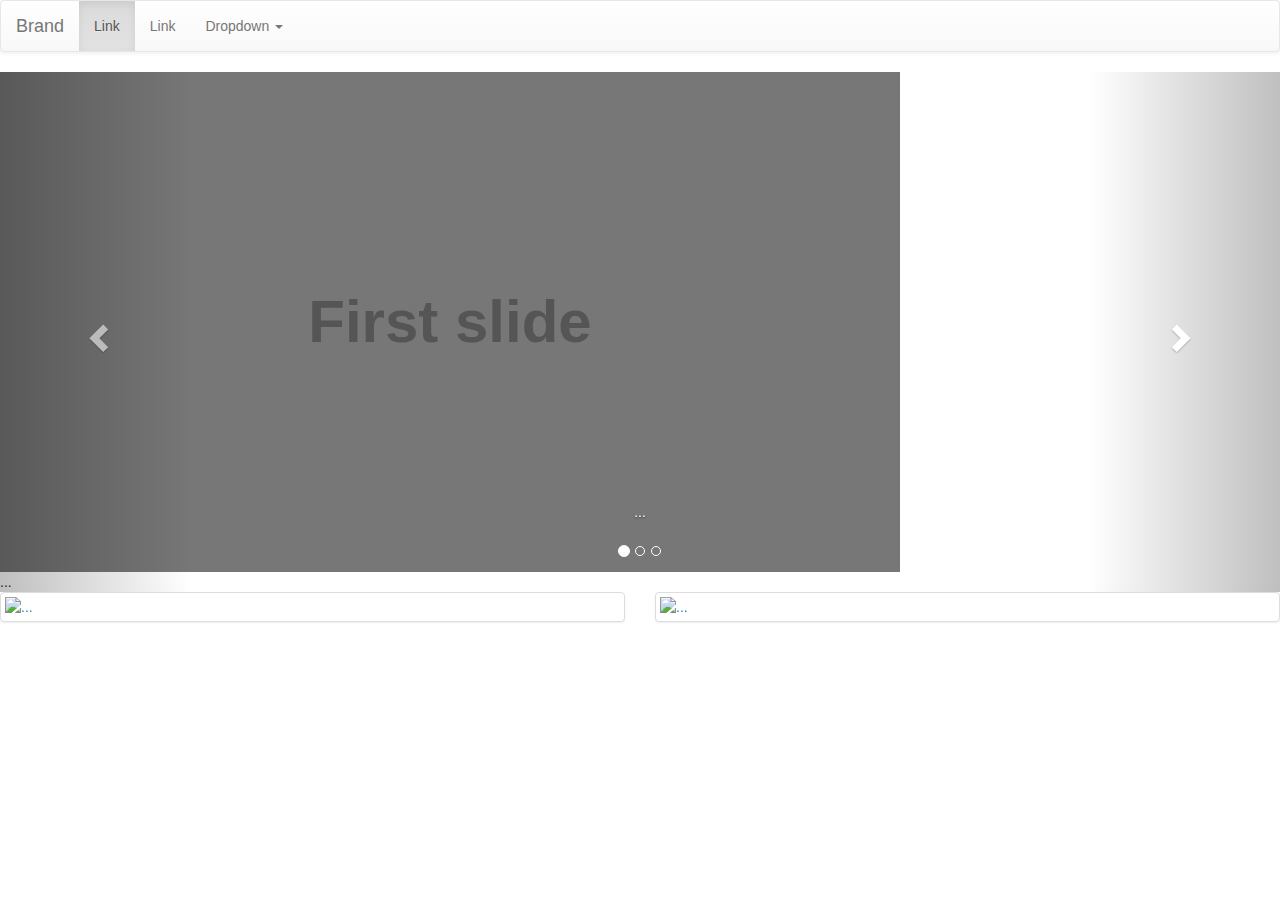
==== article_news.html @ 3240ad02 "v1_2" ====
<!doctype html>
<html lang="en">
<head>
  <meta charset="utf-8" />
  <meta name="viewport" content="width=device-width, initial-scale=1.0" />
  <title>Foundation | Welcome</title>
  <link rel="stylesheet" href="bootstrap/css/bootstrap.min.css">
  <link rel="stylesheet" href="bootstrap/css/bootstrap-theme.min.css">

</head>
<body>
<!-- 导航区 -->
<nav class="navbar navbar-default">
  <div class="container-fluid">
    <!-- Brand and toggle get grouped for better mobile display -->
    <div class="navbar-header">
      <button type="button" class="navbar-toggle collapsed" data-toggle="collapse" data-target="#bs-example-navbar-collapse-1" aria-expanded="false">
        <span class="sr-only">Toggle navigation</span>
        <span class="icon-bar"></span>
        <span class="icon-bar"></span>
        <span class="icon-bar"></span>
      </button>
      <a class="navbar-brand" href="#">Brand</a>
    </div>

    <!-- Collect the nav links, forms, and other content for toggling -->
    <div class="collapse navbar-collapse" id="bs-example-navbar-collapse-1">
      <ul class="nav navbar-nav">
        <li class="active"><a href="#">Link <span class="sr-only">(current)</span></a></li>
        <li><a href="#">Link</a></li>
        <li class="dropdown">
          <a href="#" class="dropdown-toggle" data-toggle="dropdown" role="button" aria-haspopup="true" aria-expanded="false">Dropdown <span class="caret"></span></a>
          <ul class="dropdown-menu">
            <li><a href="#">Action</a></li>
            <li><a href="#">Another action</a></li>
            <li><a href="#">Something else here</a></li>
            <li role="separator" class="divider"></li>
            <li><a href="#">Separated link</a></li>
            <li role="separator" class="divider"></li>
            <li><a href="#">One more separated link</a></li>
          </ul>
        </li>
      </ul>
    </div><!-- /.navbar-collapse -->
  </div><!-- /.container-fluid -->
</nav>

<!-- carousel区 -->
<div id="carousel-example-generic" class="carousel slide" data-ride="carousel">
  <!-- Indicators -->
  <ol class="carousel-indicators">
    <li data-target="#carousel-example-generic" data-slide-to="0" class="active"></li>
    <li data-target="#carousel-example-generic" data-slide-to="1"></li>
    <li data-target="#carousel-example-generic" data-slide-to="2"></li>
  </ol>

  <!-- Wrapper for slides -->
  <div class="carousel-inner" role="listbox">
    <div class="item active">
      <img data-src="holder.js/900x500/auto/#777:#555/text:First slide" alt="First slide [900x500]" src="[data-uri]" data-holder-rendered="true">
      <div class="carousel-caption">
        ...
      </div>
    </div>
    <div class="item">
      <img data-src="holder.js/900x500/auto/#777:#555/text:First slide" alt="First slide [900x500]" src="[data-uri]" data-holder-rendered="true">
      <div class="carousel-caption">
        ...
      </div>
    </div>
    ...
  </div>

  <!-- Controls -->
  <a class="left carousel-control" href="#carousel-example-generic" role="button" data-slide="prev">
    <span class="glyphicon glyphicon-chevron-left" aria-hidden="true"></span>
    <span class="sr-only">Previous</span>
  </a>
  <a class="right carousel-control" href="#carousel-example-generic" role="button" data-slide="next">
    <span class="glyphicon glyphicon-chevron-right" aria-hidden="true"></span>
    <span class="sr-only">Next</span>
  </a>
</div>
<!-- 文章主体 -->
<div class="row">
  <div class="col-xs-6 col-md-6">
    <a href="#" class="thumbnail">
      <img src="..." alt="...">
    </a>
  </div>
  <div class="col-xs-6 col-md-6">
    <a href="#" class="thumbnail">
      <img src="..." alt="...">
    </a>
  </div>
</div>

</body>
<script type="text/javascript" src="jquery/1.12.4/jquery.min.js"></script>
<script type="text/javascript" src="bootstrap/js/bootstrap.min.js"></script>
</html>
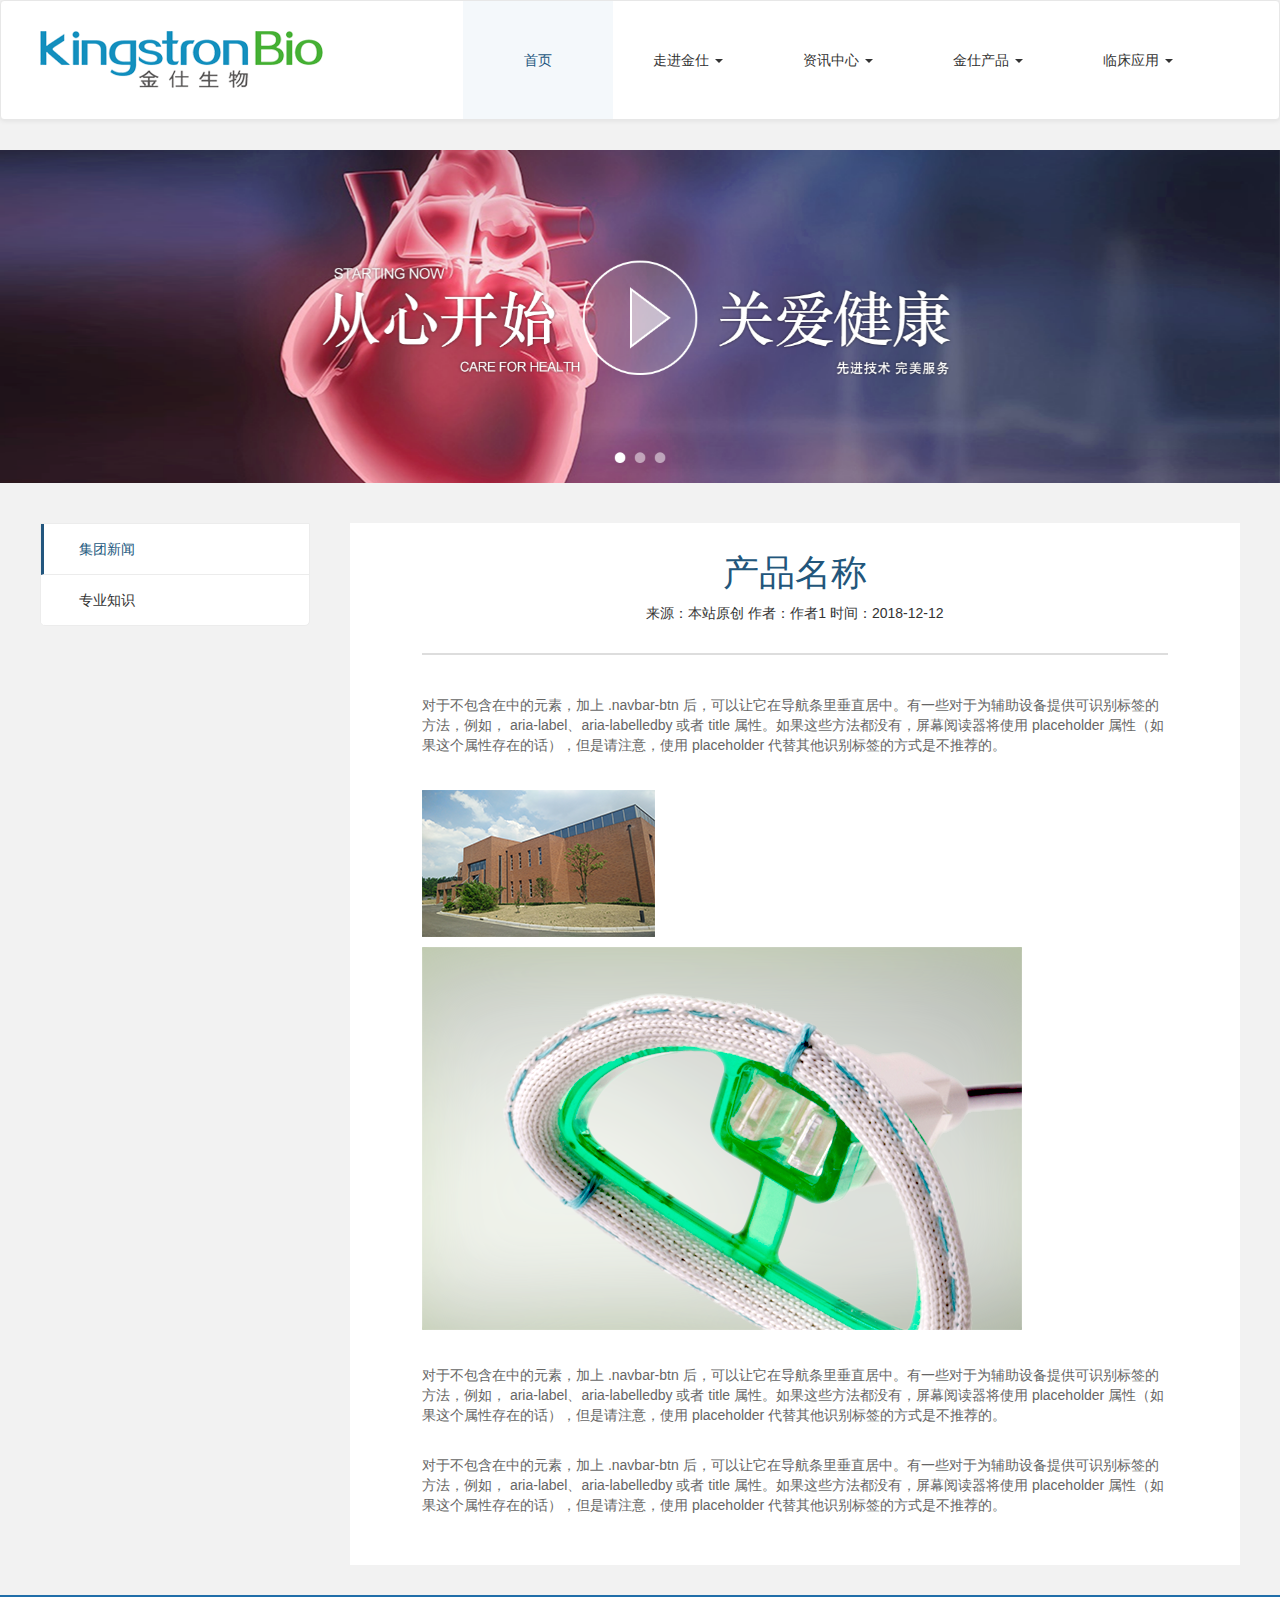
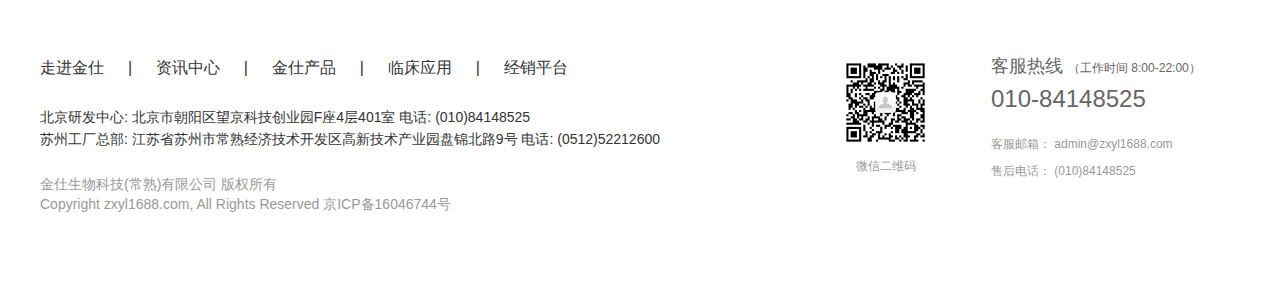
==== commit b66f40f4: "v1_4" ====
--- a/article_news.html
+++ b/article_news.html
@@ -3,98 +3,144 @@
 <head>
   <meta charset="utf-8" />
   <meta name="viewport" content="width=device-width, initial-scale=1.0" />
-  <title>Foundation | Welcome</title>
+  <title>kingstronBio-新闻详情</title>
   <link rel="stylesheet" href="bootstrap/css/bootstrap.min.css">
   <link rel="stylesheet" href="bootstrap/css/bootstrap-theme.min.css">
-
+  <link rel="stylesheet" href="css/common.css">
+  <link rel="stylesheet" href="css/article_news.css">
 </head>
 <body>
+
 <!-- 导航区 -->
 <nav class="navbar navbar-default">
+  <img src="img/img_03.png" alt="" class="mobile-banner" />
   <div class="container-fluid">
     <!-- Brand and toggle get grouped for better mobile display -->
     <div class="navbar-header">
       <button type="button" class="navbar-toggle collapsed" data-toggle="collapse" data-target="#bs-example-navbar-collapse-1" aria-expanded="false">
-        <span class="sr-only">Toggle navigation</span>
-        <span class="icon-bar"></span>
-        <span class="icon-bar"></span>
-        <span class="icon-bar"></span>
+        <img src="img/img_04.png" alt="" />
       </button>
-      <a class="navbar-brand" href="#">Brand</a>
+      <a class="navbar-brand" href="#">
+        <img src="img/logo.png" alt="logo" />
+      </a>
     </div>
-
+    
     <!-- Collect the nav links, forms, and other content for toggling -->
     <div class="collapse navbar-collapse" id="bs-example-navbar-collapse-1">
       <ul class="nav navbar-nav">
-        <li class="active"><a href="#">Link <span class="sr-only">(current)</span></a></li>
-        <li><a href="#">Link</a></li>
+        <li class="active"><a href="#">首页</a></li>
         <li class="dropdown">
-          <a href="#" class="dropdown-toggle" data-toggle="dropdown" role="button" aria-haspopup="true" aria-expanded="false">Dropdown <span class="caret"></span></a>
+          <a href="#" class="dropdown-toggle" data-toggle="dropdown" role="button" aria-haspopup="true" aria-expanded="false">走进金仕 <span class="caret"></span></a>
           <ul class="dropdown-menu">
-            <li><a href="#">Action</a></li>
-            <li><a href="#">Another action</a></li>
-            <li><a href="#">Something else here</a></li>
-            <li role="separator" class="divider"></li>
-            <li><a href="#">Separated link</a></li>
-            <li role="separator" class="divider"></li>
-            <li><a href="#">One more separated link</a></li>
+            <li><a href="#">金仕家园</a></li>
+            <li><a href="#">诚聘英才</a></li>
+            <li><a href="#">联系我们</a></li>
+          </ul>
+        </li>
+        <li class="dropdown">
+          <a href="#" class="dropdown-toggle" data-toggle="dropdown" role="button" aria-haspopup="true" aria-expanded="false">资讯中心 <span class="caret"></span></a>
+          <ul class="dropdown-menu">
+            <li><a href="#">金仕家园</a></li>
+            <li><a href="#">诚聘英才</a></li>
+            <li><a href="#">联系我们</a></li>
+          </ul>
+        </li>
+        <li class="dropdown">
+          <a href="#" class="dropdown-toggle" data-toggle="dropdown" role="button" aria-haspopup="true" aria-expanded="false">金仕产品 <span class="caret"></span></a>
+          <ul class="dropdown-menu">
+            <li><a href="#">金仕家园</a></li>
+            <li><a href="#">诚聘英才</a></li>
+            <li><a href="#">联系我们</a></li>
+          </ul>
+        </li>
+        <li class="dropdown">
+          <a href="#" class="dropdown-toggle" data-toggle="dropdown" role="button" aria-haspopup="true" aria-expanded="false">临床应用 <span class="caret"></span></a>
+          <ul class="dropdown-menu">
+            <li><a href="#">金仕家园</a></li>
+            <li><a href="#">诚聘英才</a></li>
+            <li><a href="#">联系我们</a></li>
           </ul>
         </li>
       </ul>
     </div><!-- /.navbar-collapse -->
   </div><!-- /.container-fluid -->
 </nav>
-
 <!-- carousel区 -->
 <div id="carousel-example-generic" class="carousel slide" data-ride="carousel">
   <!-- Indicators -->
   <ol class="carousel-indicators">
-    <li data-target="#carousel-example-generic" data-slide-to="0" class="active"></li>
-    <li data-target="#carousel-example-generic" data-slide-to="1"></li>
-    <li data-target="#carousel-example-generic" data-slide-to="2"></li>
   </ol>
 
   <!-- Wrapper for slides -->
   <div class="carousel-inner" role="listbox">
     <div class="item active">
-      <img data-src="holder.js/900x500/auto/#777:#555/text:First slide" alt="First slide [900x500]" src="[data-uri]" data-holder-rendered="true">
-      <div class="carousel-caption">
-        ...
-      </div>
+      <img src="img/img_banner.png">
+      <div class="carousel-caption"></div>
     </div>
-    <div class="item">
-      <img data-src="holder.js/900x500/auto/#777:#555/text:First slide" alt="First slide [900x500]" src="[data-uri]" data-holder-rendered="true">
-      <div class="carousel-caption">
-        ...
-      </div>
+  </div>
+</div>
+<!-- 文章 -->
+<div class="row-article">
+  <div class="wrap clearfix">
+    <div class="menu">
+      <ul id="" class="clearfix">
+        <li class="col-xs-6 active"><a href="#" title="">集团新闻</a></li>
+        <li class="col-xs-6"><a href="#" title="">专业知识</a></li>
+      </ul>
     </div>
-    ...
-  </div>
+    <div class="article">
+      <h1>产品名称</h1>
+      <p class="info">来源：本站原创 作者：作者1 时间：2018-12-12</p>
+      <article class="row">
+        <p>对于不包含在中的元素，加上 .navbar-btn 后，可以让它在导航条里垂直居中。有一些对于为辅助设备提供可识别标签的方法，例如， aria-label、aria-labelledby 或者 title 属性。如果这些方法都没有，屏幕阅读器将使用 placeholder 属性（如果这个属性存在的话），但是请注意，使用 placeholder 代替其他识别标签的方式是不推荐的。</p>
+        <p><img src="img/img_01.png" alt=""><img src="img/img_product_01.png" alt=""></p>
+        <p>对于不包含在中的元素，加上 .navbar-btn 后，可以让它在导航条里垂直居中。有一些对于为辅助设备提供可识别标签的方法，例如， aria-label、aria-labelledby 或者 title 属性。如果这些方法都没有，屏幕阅读器将使用 placeholder 属性（如果这个属性存在的话），但是请注意，使用 placeholder 代替其他识别标签的方式是不推荐的。</p>
 
-  <!-- Controls -->
-  <a class="left carousel-control" href="#carousel-example-generic" role="button" data-slide="prev">
-    <span class="glyphicon glyphicon-chevron-left" aria-hidden="true"></span>
-    <span class="sr-only">Previous</span>
-  </a>
-  <a class="right carousel-control" href="#carousel-example-generic" role="button" data-slide="next">
-    <span class="glyphicon glyphicon-chevron-right" aria-hidden="true"></span>
-    <span class="sr-only">Next</span>
-  </a>
-</div>
-<!-- 文章主体 -->
-<div class="row">
-  <div class="col-xs-6 col-md-6">
-    <a href="#" class="thumbnail">
-      <img src="..." alt="...">
-    </a>
-  </div>
-  <div class="col-xs-6 col-md-6">
-    <a href="#" class="thumbnail">
-      <img src="..." alt="...">
-    </a>
+        <p>对于不包含在中的元素，加上 .navbar-btn 后，可以让它在导航条里垂直居中。有一些对于为辅助设备提供可识别标签的方法，例如， aria-label、aria-labelledby 或者 title 属性。如果这些方法都没有，屏幕阅读器将使用 placeholder 属性（如果这个属性存在的话），但是请注意，使用 placeholder 代替其他识别标签的方式是不推荐的。</p>
+      </article>
+    </div>
   </div>
 </div>
 
+<!-- 页脚 -->
+<footer class="footer">
+  <div class="row">
+    <div class="col-md-4 col-xs-12 footerL">
+      <div class="media">
+        <div class="media-left media-top qr-code">
+            <img class="media-object" src="img/img_qr.png" />
+            <span>微信二维码</span>
+        </div>
+        <div class="media-body">
+          <h4 class="media-heading">客服热线 <span>（工作时间 8:00-22:00）</span></h4>
+          <div class="tel">010-84148525</div>
+          <p class="email">客服邮箱： admin@zxyl1688.com</p>
+          <p class="tel2">售后电话： (010)84148525</p>
+        </div>
+      </div>
+    </div>
+    <div class="col-md-8 col-xs-12 footerR">
+        <div class="links">
+          <a href="#">走进金仕</a>
+          <span class="line">|</span>
+          <a href="#">资讯中心</a>
+          <span class="line">|</span>
+          <a href="#">金仕产品</a>
+          <span class="line">|</span>
+          <a href="#">临床应用</a>
+          <span class="line">|</span>
+          <a href="#">经销平台</a>
+        </div>
+        <p class="add">北京研发中心: 北京市朝阳区望京科技创业园F座4层401室  电话: (010)84148525</p>
+        <p class="add">苏州工厂总部: 江苏省苏州市常熟经济技术开发区高新技术产业园盘锦北路9号  电话: (0512)52212600</p>
+
+        <p class="cp">
+          金仕生物科技(常熟)有限公司 版权所有<br />
+          Copyright zxyl1688.com, All Rights Reserved   京ICP备16046744号  
+        </p>
+    </div>
+  </div>
+</footer>
 </body>
 <script type="text/javascript" src="jquery/1.12.4/jquery.min.js"></script>
 <script type="text/javascript" src="bootstrap/js/bootstrap.min.js"></script>
--- a/css/common.css
+++ b/css/common.css
@@ -0,0 +1,420 @@
+@charset "UTF-8";
+body{
+  background: #f2f2f2;
+}
+.navbar{
+  margin-bottom: 0px;
+}
+.navbar .mobile-banner{
+  width: 100%;
+}
+.navbar .navbar-brand{
+  display: none;
+}
+.navbar .container-fluid{
+  position: absolute;
+  top: 20px;
+}
+.navbar button{
+  width: 60%;
+  border: none;
+}
+.navbar button img{
+  width: 100%;
+}
+.navbar-default .navbar-toggle:hover,
+.navbar-default .navbar-toggle:focus{
+  background: none;
+}
+.nav>li>a:hover,
+.nav>li>a:focus,
+.navbar-default .navbar-nav>.active>a,
+.navbar-default .navbar-nav>.active>a:hover,
+.navbar-default .navbar-nav>.active>a:focus
+.navbar-default .navbar-nav>.open>a,
+.navbar-default .navbar-nav>.open>a:hover,
+.navbar-default .navbar-nav>.open>a:focus,
+.navbar-default .navbar-nav>li>a:hover,
+.navbar-default .navbar-nav>li>a:focus,
+.navbar-default .navbar-nav>li>a{
+  background: #22567e;
+  color: #fff;
+}
+
+.navbar .navbar-collapse{
+  width: 40%;
+  background: #22567e;
+  position: absolute;
+  top: 20px;
+  border: none;
+  padding: 0px;
+}
+.navbar .navbar-collapse ul{
+  margin: 0px;
+}
+.navbar .dropdown-menu{
+  padding: 0px;
+  min-width: 100%;
+}
+.navbar .dropdown-menu li{
+  background: #366589;
+  margin-bottom: 1px;
+}
+.navbar .dropdown-menu li a{
+  color: #fff!important;
+  padding: 5px 0 5px 15px!important;
+}
+.carousel{
+  display: none;
+}
+.thumbnail{
+  padding: 0px;
+  border-radius: 0px;
+  box-shadow: 0 0 0;
+  border: none;
+}
+.thumbnail img{
+  width: 100%;
+}
+.h3T{
+  font-size: 20px;
+  font-weight: 200;
+  line-height: 40px;
+}
+.h3T .l{
+  float: left;
+  color: #206ea9;
+}
+.h3T .r{
+  float: right;
+  font-size: 14px;
+  color: #999;
+  position: relative;
+}
+
+.footer{
+  border-top: 2px solid #206ea9;
+  background: #fff;
+  margin-top: 30px;
+}
+.footer .row{
+  margin: 0px;
+  padding: 40px 0;
+}
+.footer .row>div{
+  padding: 0px 20px;
+}
+.footer .row .footerL{
+  margin-bottom: 30px;
+}
+
+.footer .links{
+  display: none;
+}
+.footer .add{
+  font-size: 14px;
+  color: #333;
+  line-height: 14px;
+  margin-bottom: 8px;
+}
+.footer .cp{
+  padding-top: 20px;
+  font-size: 14px;
+  color: #999;
+  line-height: 20px;
+}
+.footer .qr-code{
+  padding-right: 20px;
+  font-size: 12px;
+  text-align: center;
+}
+.footer .qr-code img{
+  width: 91px;
+  height: 91px;
+  margin-bottom: 10px;
+}
+.footer .qr-code span{
+  color: #999;
+}
+.footer .media-heading{
+  font-size: 18px;
+  color: #666;
+  font-weight: normal;
+}
+.footer .media-heading span{
+  font-size: 12px;
+}
+.footer .tel{
+  font-size: 24px;
+  color: #666;
+  margin-bottom: 20px;
+}
+.footer .email,
+.footer .tel2{
+  color: #999;
+  font-size: 12px;
+}
+
+/* 产品列表 */
+.row-product .row{
+  margin: 0px;
+  margin-bottom: 30px;
+}
+.row-product .row>div{
+  padding: 0px 15px;
+}
+.row-product .row>div .info{
+  background: #fff;
+  padding: 40px;
+}
+.row-product .row>div a{
+  margin: 0px;
+}
+.row-product .row>div .info h3{
+  font-size: 22px;
+  margin: 0px;
+}
+.row-product .row>div .info p{
+  color: #666;
+  font-size: 14px;
+  padding-top: 20px;
+}
+.row-product .row>div .info ul{
+  padding: 0px;
+  list-style: none;
+  margin: 0px;
+}
+.row-product .row>div .info li{
+  padding: 0;
+}
+.row-product .row>div .info li span{
+  display:block;
+  border: 1px solid #dddddd;
+  margin-right: 15px;
+  margin-bottom: 15px;
+  text-align: center;
+  color: #999;
+  line-height: 28px;
+}
+
+/* 小屏幕（平板，大于等于 768px） */
+@media (min-width: 768px) {
+  .navbar {
+    display: block;
+    background: #fff;
+    margin-bottom: 0px;
+  }
+  .navbar>.container .navbar-brand,
+  .navbar>.container-fluid .navbar-brand{
+    height: auto;
+    margin: 30px 140px 0 0;
+  }
+  .navbar .container-fluid{
+    max-width: 1200px;
+    padding: 0px;
+  }
+  .navbar .mobile-banner{
+    display: none;
+  }
+  .navbar .navbar-brand{
+    display: block;
+  }
+  .navbar .container-fluid{
+    position: static;
+  }
+  .navbar-nav>li{
+    min-width: 150px;
+  }
+  .navbar-nav>li>a{
+    line-height: 88px;
+    text-align: center;
+  }
+  .navbar-default .navbar-nav>li>a{
+    background: none;
+    color: #333;
+  }
+  .nav>li>a:hover,
+  .nav>li>a:focus,
+  .navbar-default .navbar-nav>.active>a,
+  .navbar-default .navbar-nav>.active>a:hover,
+  .navbar-default .navbar-nav>.active>a:focus
+  .navbar-default .navbar-nav>.open>a:hover,
+  .navbar-default .navbar-nav>.open>a:focus,
+  .navbar-default .navbar-nav>li>a:hover,
+  .navbar-default .navbar-nav>li>a:focus,
+  .navbar-default .navbar-nav>.open>a,
+  .navbar-default .navbar-nav>.active>a,
+  .navbar-default .navbar-nav>.active>a:hover{
+    color: #22567e;
+    background: #f4f8fb;
+    box-shadow: inset 0 3px 9px rgba(255,255,255,0);
+  }
+
+  .navbar .navbar-collapse{
+    width: auto;
+    background: none;
+    position: static;
+    border: none;
+    padding: 0px;
+  }
+  .navbar .navbar-collapse ul{
+    margin: 0px;
+  }
+  .navbar .dropdown-menu{
+    padding: 0px;
+    min-width: 100%;
+  }
+  .navbar .dropdown-menu li{
+    background: none;
+    margin-bottom: 0px;
+  }
+  .navbar-nav>li>.dropdown-menu{
+    min-width: 100%;
+    border: none;
+    border-radius: 0px;
+    text-align: center;
+    border-top: 2px solid #206ea9;
+    padding: 0px;
+  }
+  .navbar-nav>li>.dropdown-menu li a{
+    line-height: 40px;
+    padding: 0px;
+    color: #333!important;
+    padding: 5px 0!important;
+    text-align: center;
+  }
+  .navbar-nav>li>.dropdown-menu li a:hover{
+    background: #206ea9;
+    color: #fff!important;
+  }
+  .navbar-brand{
+    padding: 0px;
+  }
+  .carousel{
+    display: block;
+  }
+  .footer .row{
+    max-width: 1200px;
+    margin: 0 auto;
+    padding: 60px 0;
+  }
+  .footer .row>div{
+    padding: 0px;
+  }
+  .footer .footerL{
+    float: right;
+  }
+  .footer .footerR{
+    float: left;
+  }
+  .footer .links{
+    display: block;
+    margin-bottom: 30px;
+  }
+  .footer .links a{
+    color: #333;
+    font-size: 16px;
+  }
+  .footer .links .line{
+    color: #333;
+    font-size: 16px;
+    margin: 0 20px;
+  }
+  .footer .add{
+    font-size: 14px;
+    color: #333;
+    line-height: 14px;
+    margin-bottom: 8px;
+  }
+  .footer .cp{
+    padding-top: 20px;
+    font-size: 14px;
+    color: #999;
+    line-height: 20px;
+  }
+  .footer .qr-code{
+    padding-right: 60px;
+    font-size: 12px;
+    text-align: center;
+  }
+  .footer .qr-code img{
+    width: 91px;
+    height: 91px;
+    margin-bottom: 10px;
+  }
+  .footer .qr-code span{
+    color: #999;
+  }
+  .footer .media-heading{
+    font-size: 18px;
+    color: #666;
+    font-weight: normal;
+  }
+  .footer .media-heading span{
+    font-size: 12px;
+  }
+  .footer .tel{
+    font-size: 24px;
+    color: #666;
+    margin-bottom: 20px;
+  }
+  .footer .email,
+  .footer .tel2{
+    color: #999;
+    font-size: 12px;
+  }
+
+  /* 产品列表 */
+  .row-product .row{
+    margin-bottom: 30px;
+    margin: 0px auto;
+    max-width: 1200px;
+  }
+  .row-product .row:nth-child(2n+2) .col-img{
+    float: right;
+  }
+  .row-product .row:nth-child(2n+2) .col-info{
+    float: left;
+  }
+  .row-product .row>div{
+    height: 383px;
+    background: #fff;
+    padding: 0px;
+  }
+  .row-product .row>div .info{
+    padding: 70px 40px 0 40px;
+  }
+  .row-product .row>div .info h3{
+    font-size: 22px;
+  }
+  .row-product .row>div .info p{
+    color: #666;
+    font-size: 14px;
+    padding-top: 30px;
+  }
+  .row-product .row>div .info ul{
+    padding: 0px;
+    list-style: none;
+    margin: 0px;
+  }
+  .row-product .row>div .info li{
+    padding: 0;
+  }
+  .row-product .row>div .info li span{
+    display:block;
+    border: 1px solid #dddddd;
+    margin-right: 15px;
+    margin-bottom: 15px;
+    text-align: center;
+    color: #999;
+    line-height: 28px;
+  }
+}
+
+/* 中等屏幕（桌面显示器，大于等于 992px） */
+@media (min-width: 992px) { ... }
+
+/* 大屏幕（大桌面显示器，大于等于 1200px） */
+@media (min-width: 1200px) {
+
+}--- a/css/article_news.css
+++ b/css/article_news.css
@@ -0,0 +1,122 @@
+@charset "UTF-8";
+.navbar{
+  margin-bottom: 30px;
+}
+.row-article .wrap{
+  text-align: center;
+  padding-top: 10px;
+}
+.row-article h1{
+  color: #22567b;
+}
+.row-article .menu ul{
+  list-style: none;
+  padding: 0px 15px;
+}
+.row-article .menu ul li{
+  margin-bottom: 10px;
+  padding: 0 5px;
+}
+.row-article .menu ul li a{
+  display: block;
+  color:#1f4f77;
+  line-height: 30px;
+  border: 2px solid #1f4f77;
+  text-decoration: none;
+}
+.row-article .menu ul li.active a{
+  background: #1f4f77;
+  color: #fff;
+}
+.row-article .article{
+  background: #fff;
+  padding-top: 10px;
+}
+article img{
+  width: 100%;
+  margin: 5px 0
+}
+article.row{
+  text-align: left;
+  margin: 20px 20px 0 20px;
+  padding: 10px 0;
+  border-top: 2px solid #ddd;
+}
+
+article p{
+  padding: 10px 0;
+}
+article *{
+  color: #666;
+  font-size: 14px;
+}
+/* 小屏幕（平板，大于等于 768px） */
+@media (min-width: 768px) {
+  .carousel{
+    margin-bottom: 30px;
+  }
+  .row-article .wrap{
+    max-width: 1200px;
+    margin: 0 auto;
+    background: none;
+  }
+  .row-article .menu{
+    float: left;
+    width: 270px;
+    margin-right: 40px;
+  }
+  .row-article .menu ul{
+    border-bottom-left-radius: 5px;
+    border-bottom-right-radius: 5px;
+    border:1px solid #ececec;
+    background: #fff;
+    text-align: left;
+    overflow: hidden;
+    padding: 0px;
+  }
+  .row-article .menu ul li{
+    width: 100%;
+    padding: 0px;
+    margin: 0px;
+  }
+  .row-article .menu ul li.active a{
+    background: none;
+    color: #21577d;
+    border-left-color: #22567e;
+  }
+  .row-article .menu ul li a{
+    color: #333;
+    text-decoration: none;
+    border: none;
+    line-height: 50px;
+    padding-left: 35px;
+    border-left: 3px solid #fff;
+    border-bottom: 1px solid #ececec;
+  }
+  .row-article .menu ul li:nth-last-child(1) a{
+    border-bottom: none;
+  }
+  .row-article .article{
+    overflow: hidden;
+    background: #fff;
+    padding-top: 10px;
+  }
+  article.row{
+    text-align: left;
+    margin: 30px 72px 0 72px;
+    padding: 30px 0;
+  }
+  article img{
+    width: auto;
+  }
+}
+
+/* 中等屏幕（桌面显示器，大于等于 992px） */
+@media (min-width: 992px) {
+
+}
+
+/* 大屏幕（大桌面显示器，大于等于 1200px） */
+@media (min-width: 1200px) {
+
+}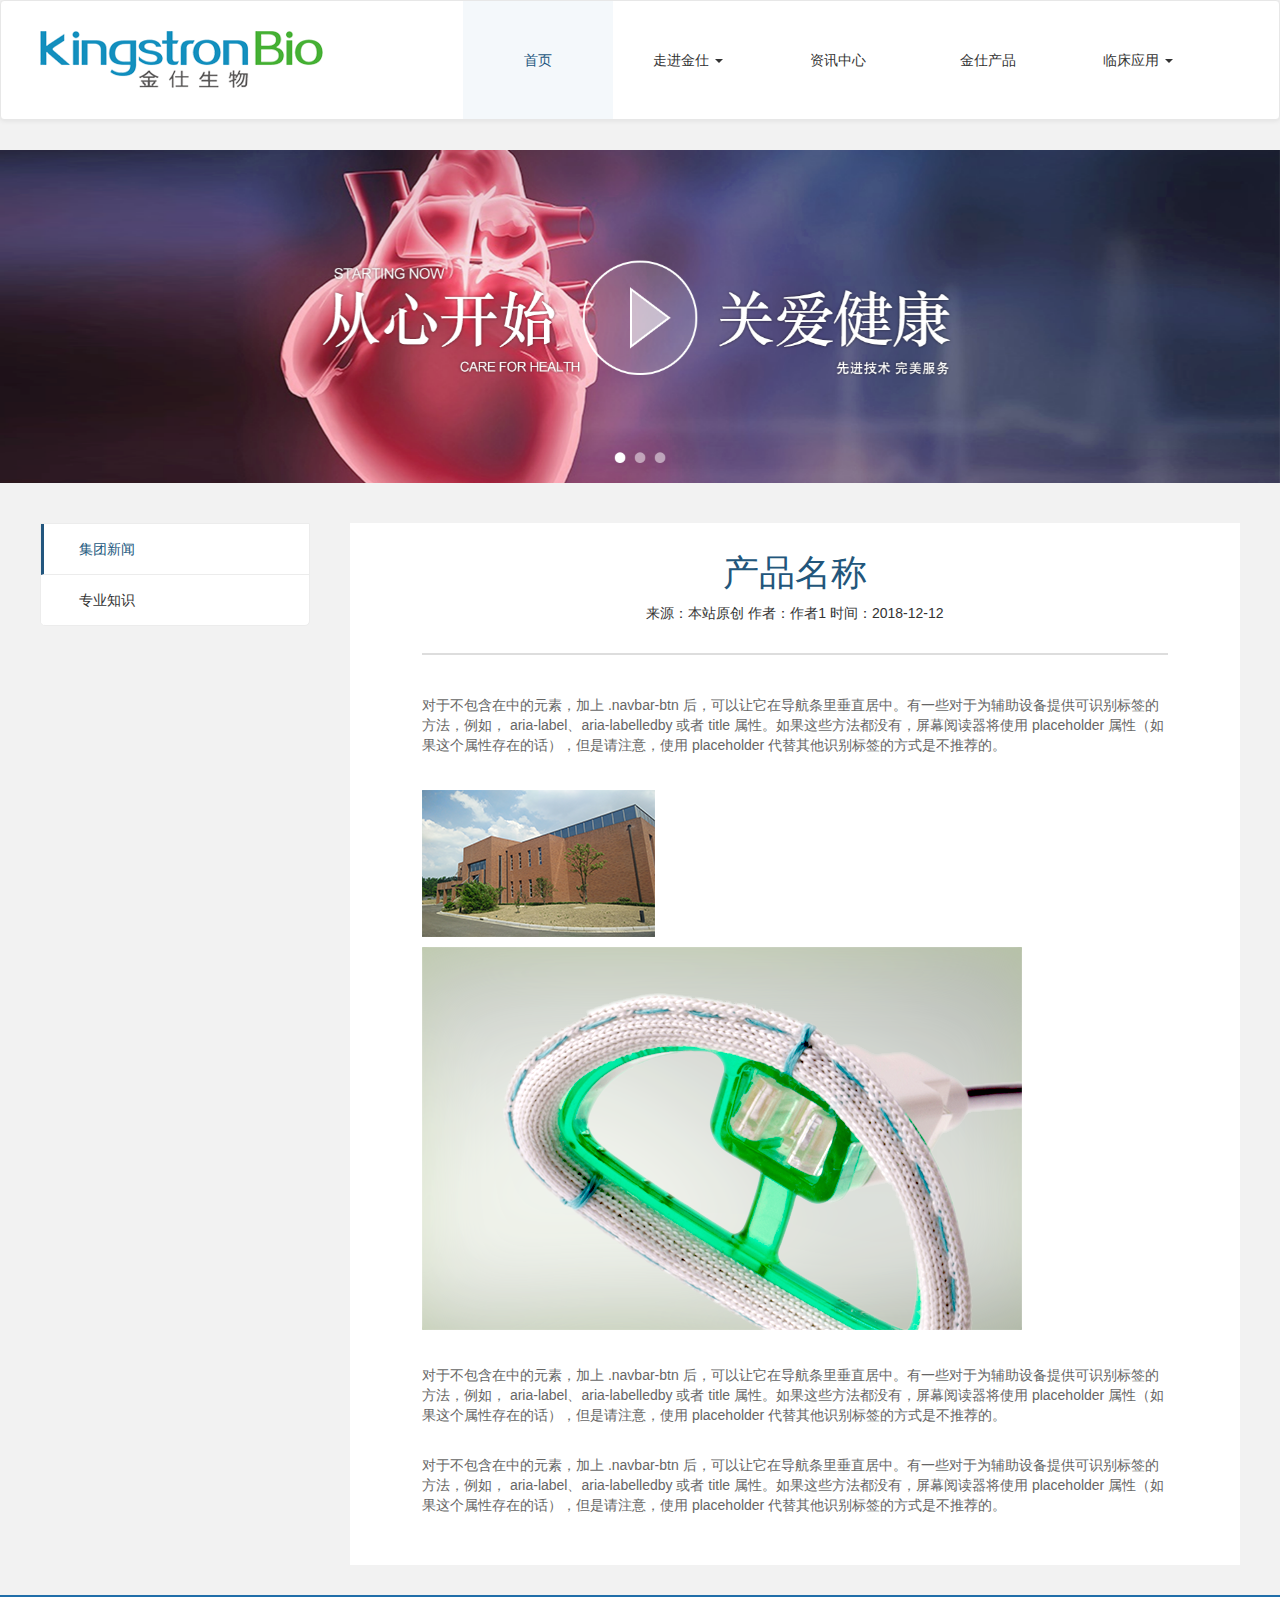
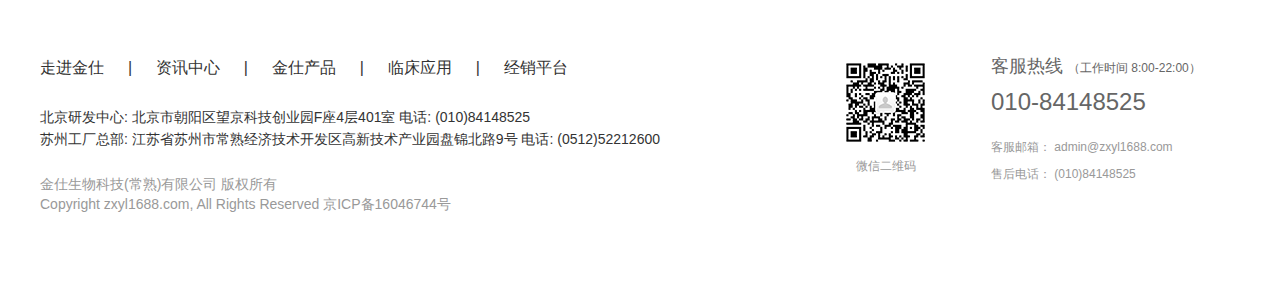
==== commit d1511c48: "v1_5" ====
--- a/article_news.html
+++ b/article_news.html
@@ -24,11 +24,10 @@
         <img src="img/logo.png" alt="logo" />
       </a>
     </div>
-    
     <!-- Collect the nav links, forms, and other content for toggling -->
     <div class="collapse navbar-collapse" id="bs-example-navbar-collapse-1">
       <ul class="nav navbar-nav">
-        <li class="active"><a href="#">首页</a></li>
+        <li class="active"><a href="index.html">首页</a></li>
         <li class="dropdown">
           <a href="#" class="dropdown-toggle" data-toggle="dropdown" role="button" aria-haspopup="true" aria-expanded="false">走进金仕 <span class="caret"></span></a>
           <ul class="dropdown-menu">
@@ -37,22 +36,8 @@
             <li><a href="#">联系我们</a></li>
           </ul>
         </li>
-        <li class="dropdown">
-          <a href="#" class="dropdown-toggle" data-toggle="dropdown" role="button" aria-haspopup="true" aria-expanded="false">资讯中心 <span class="caret"></span></a>
-          <ul class="dropdown-menu">
-            <li><a href="#">金仕家园</a></li>
-            <li><a href="#">诚聘英才</a></li>
-            <li><a href="#">联系我们</a></li>
-          </ul>
-        </li>
-        <li class="dropdown">
-          <a href="#" class="dropdown-toggle" data-toggle="dropdown" role="button" aria-haspopup="true" aria-expanded="false">金仕产品 <span class="caret"></span></a>
-          <ul class="dropdown-menu">
-            <li><a href="#">金仕家园</a></li>
-            <li><a href="#">诚聘英才</a></li>
-            <li><a href="#">联系我们</a></li>
-          </ul>
-        </li>
+        <li class=""><a href="list_news.html">资讯中心</a></li>
+        <li class=""><a href="list_product.html">金仕产品</a></li>
         <li class="dropdown">
           <a href="#" class="dropdown-toggle" data-toggle="dropdown" role="button" aria-haspopup="true" aria-expanded="false">临床应用 <span class="caret"></span></a>
           <ul class="dropdown-menu">
--- a/css/common.css
+++ b/css/common.css
@@ -5,6 +5,7 @@
 .navbar{
   margin-bottom: 0px;
 }
+
 .navbar .mobile-banner{
   width: 100%;
 }
@@ -12,11 +13,20 @@
   display: none;
 }
 .navbar .container-fluid{
+  width: 300px;
+  padding: 0px;
   position: absolute;
   top: 20px;
 }
+.navbar .navbar-toggle{
+  padding: 0px;
+  margin: 0px;
+  position: absolute;
+  right: -147px;
+  top: -3px;
+}
 .navbar button{
-  width: 60%;
+  width: 150px;
   border: none;
 }
 .navbar button img{
@@ -42,12 +52,23 @@
 }
 
 .navbar .navbar-collapse{
-  width: 40%;
+  display: block;
+  width: 150px;
   background: #22567e;
   position: absolute;
   top: 20px;
+  left: 0px;
   border: none;
   padding: 0px;
+  margin: 0px;
+  margin-left: -150px;
+  transition: transform 0.3s linear;
+}
+.navbar .navbar-collapse.left {
+  transform: translateX(0px);
+}
+.navbar .navbar-collapse.right {
+  transform: translateX(150px);
 }
 .navbar .navbar-collapse ul{
   margin: 0px;
@@ -84,6 +105,9 @@
 .h3T .l{
   float: left;
   color: #206ea9;
+}
+.h3T .l img{
+  margin-right: 15px;
 }
 .h3T .r{
   float: right;
@@ -140,6 +164,7 @@
   font-size: 18px;
   color: #666;
   font-weight: normal;
+  padding-bottom: 3px;
 }
 .footer .media-heading span{
   font-size: 12px;
@@ -148,6 +173,10 @@
   font-size: 24px;
   color: #666;
   margin-bottom: 20px;
+}
+.footer .tel img{
+  margin-right: 10px;
+  vertical-align: baseline;
 }
 .footer .email,
 .footer .tel2{
@@ -204,13 +233,18 @@
     background: #fff;
     margin-bottom: 0px;
   }
+  .navbar .glyphicon{
+    color: #ccc;
+    font-size: 12px;
+    margin-left: 10px;
+  }
   .navbar>.container .navbar-brand,
   .navbar>.container-fluid .navbar-brand{
     height: auto;
     margin: 30px 140px 0 0;
   }
   .navbar .container-fluid{
-    max-width: 1200px;
+    width: 1200px;
     padding: 0px;
   }
   .navbar .mobile-banner{
@@ -256,6 +290,7 @@
     position: static;
     border: none;
     padding: 0px;
+    /*transform: translateX(0px)!important;*/
   }
   .navbar .navbar-collapse ul{
     margin: 0px;
@@ -386,11 +421,16 @@
   }
   .row-product .row>div .info h3{
     font-size: 22px;
+    margin-bottom: 10px;
+  }
+  .row-product .row>div .info h3 i,
+  .row-product .row>div .info strong{
+    font-family:"Times New Roman";
   }
   .row-product .row>div .info p{
     color: #666;
     font-size: 14px;
-    padding-top: 30px;
+    padding: 20px 0;
   }
   .row-product .row>div .info ul{
     padding: 0px;
@@ -409,6 +449,20 @@
     color: #999;
     line-height: 28px;
   }
+  .pageNav{
+    text-align: center;
+  }
+  .pageNav ul{
+    margin:0px;
+  }
+  .pageNav ul a:hover{
+    background: #7da1c1;
+    color: #fff;
+  }
+  .pageNav ul li.disabled a,
+  .pageNav ul li.disabled a:hover{
+    color: #aaa!important;
+  }
 }
 
 /* 中等屏幕（桌面显示器，大于等于 992px） */
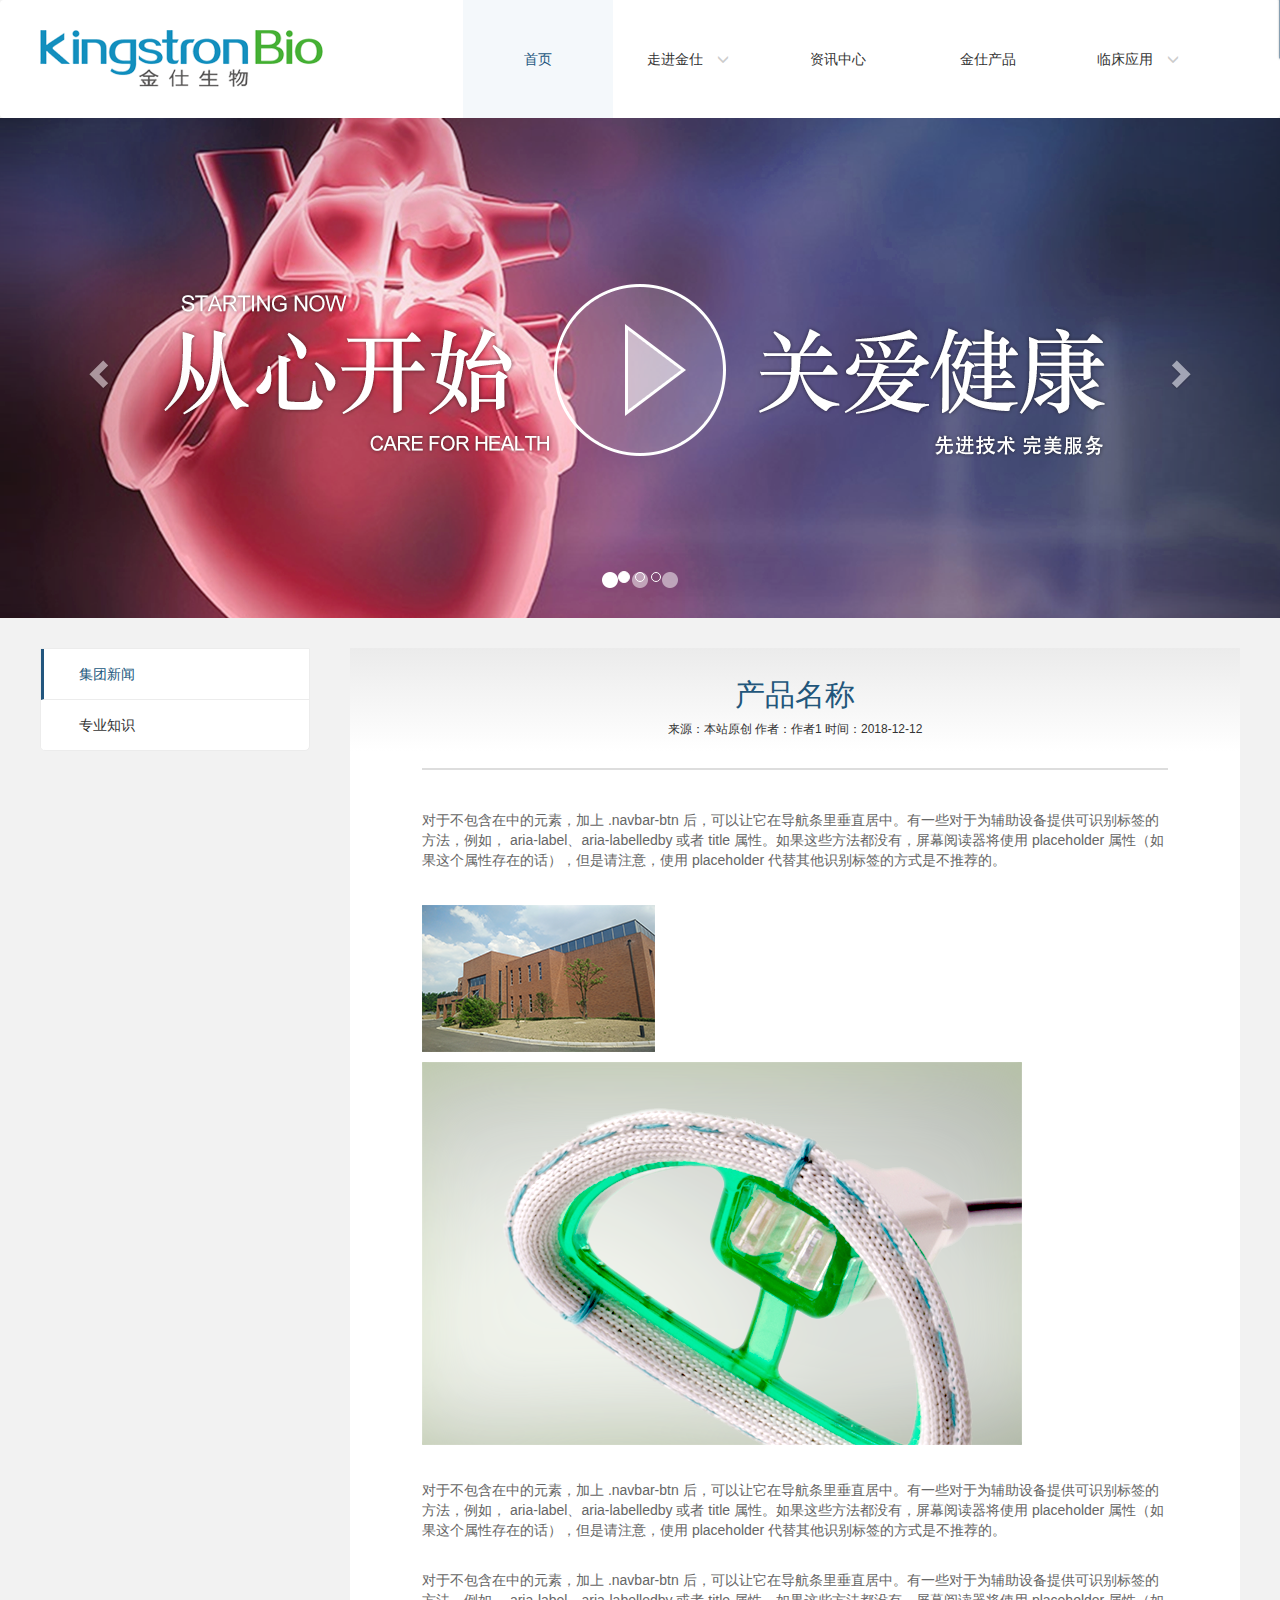
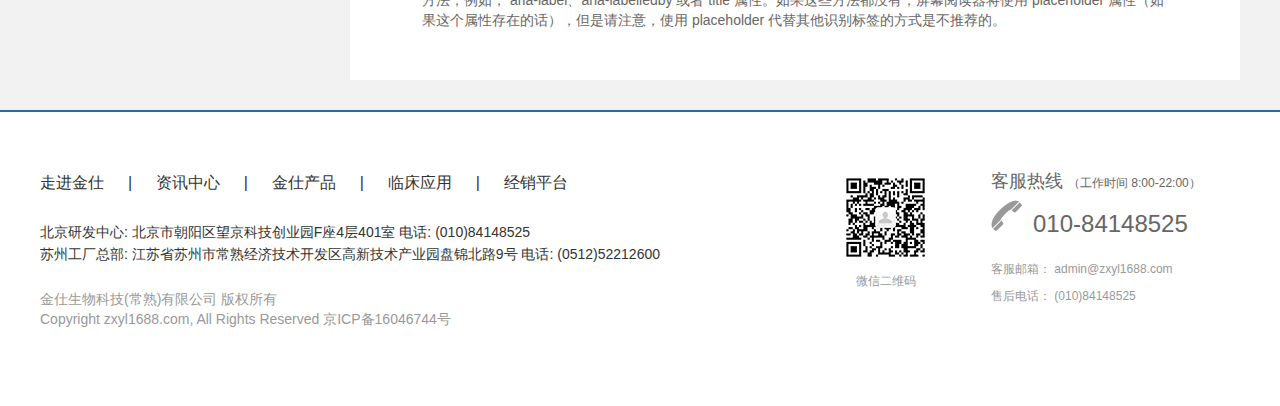
==== commit db991ece: "v1_6" ====
--- a/article_news.html
+++ b/article_news.html
@@ -4,8 +4,8 @@
   <meta charset="utf-8" />
   <meta name="viewport" content="width=device-width, initial-scale=1.0" />
   <title>kingstronBio-新闻详情</title>
-  <link rel="stylesheet" href="bootstrap/css/bootstrap.min.css">
-  <link rel="stylesheet" href="bootstrap/css/bootstrap-theme.min.css">
+  <link rel="stylesheet" href="widget/bootstrap/css/bootstrap.min.css">
+  <link rel="stylesheet" href="widget/bootstrap/css/bootstrap-theme.min.css">
   <link rel="stylesheet" href="css/common.css">
   <link rel="stylesheet" href="css/article_news.css">
 </head>
@@ -17,9 +17,6 @@
   <div class="container-fluid">
     <!-- Brand and toggle get grouped for better mobile display -->
     <div class="navbar-header">
-      <button type="button" class="navbar-toggle collapsed" data-toggle="collapse" data-target="#bs-example-navbar-collapse-1" aria-expanded="false">
-        <img src="img/img_04.png" alt="" />
-      </button>
       <a class="navbar-brand" href="#">
         <img src="img/logo.png" alt="logo" />
       </a>
@@ -29,7 +26,7 @@
       <ul class="nav navbar-nav">
         <li class="active"><a href="index.html">首页</a></li>
         <li class="dropdown">
-          <a href="#" class="dropdown-toggle" data-toggle="dropdown" role="button" aria-haspopup="true" aria-expanded="false">走进金仕 <span class="caret"></span></a>
+          <a href="#" class="dropdown-toggle" data-toggle="dropdown" role="button" aria-haspopup="true" aria-expanded="false">走进金仕 <span class="glyphicon glyphicon-menu-down" aria-hidden="true"></span></a>
           <ul class="dropdown-menu">
             <li><a href="#">金仕家园</a></li>
             <li><a href="#">诚聘英才</a></li>
@@ -39,7 +36,7 @@
         <li class=""><a href="list_news.html">资讯中心</a></li>
         <li class=""><a href="list_product.html">金仕产品</a></li>
         <li class="dropdown">
-          <a href="#" class="dropdown-toggle" data-toggle="dropdown" role="button" aria-haspopup="true" aria-expanded="false">临床应用 <span class="caret"></span></a>
+          <a href="#" class="dropdown-toggle" data-toggle="dropdown" role="button" aria-haspopup="true" aria-expanded="false">临床应用 <span class="glyphicon glyphicon-menu-down" aria-hidden="true"></span></a>
           <ul class="dropdown-menu">
             <li><a href="#">金仕家园</a></li>
             <li><a href="#">诚聘英才</a></li>
@@ -47,6 +44,9 @@
           </ul>
         </li>
       </ul>
+      <button type="button" class="navbar-toggle">
+        <img src="img/img_04.png" alt="" />
+      </button>
     </div><!-- /.navbar-collapse -->
   </div><!-- /.container-fluid -->
 </nav>
@@ -54,15 +54,36 @@
 <div id="carousel-example-generic" class="carousel slide" data-ride="carousel">
   <!-- Indicators -->
   <ol class="carousel-indicators">
+    <li data-target="#carousel-example-generic" data-slide-to="0" class="active"></li>
+    <li data-target="#carousel-example-generic" data-slide-to="1"></li>
+    <li data-target="#carousel-example-generic" data-slide-to="2"></li>
   </ol>
 
   <!-- Wrapper for slides -->
   <div class="carousel-inner" role="listbox">
     <div class="item active">
-      <img src="img/img_banner.png">
+      <img src="img/img_banner_blank.png">
+      <div class="carousel-caption"></div>
+    </div>
+    <div class="item">
+      <img src="img/img_banner_blank.png">
+      <div class="carousel-caption"></div>
+    </div>
+    <div class="item">
+      <img src="img/img_banner_blank.png">
       <div class="carousel-caption"></div>
     </div>
   </div>
+
+  <!-- Controls -->
+  <a class="left carousel-control" href="#carousel-example-generic" role="button" data-slide="prev">
+    <span class="glyphicon glyphicon-chevron-left" aria-hidden="true"></span>
+    <span class="sr-only">Previous</span>
+  </a>
+  <a class="right carousel-control" href="#carousel-example-generic" role="button" data-slide="next">
+    <span class="glyphicon glyphicon-chevron-right" aria-hidden="true"></span>
+    <span class="sr-only">Next</span>
+  </a>
 </div>
 <!-- 文章 -->
 <div class="row-article">
@@ -98,7 +119,7 @@
         </div>
         <div class="media-body">
           <h4 class="media-heading">客服热线 <span>（工作时间 8:00-22:00）</span></h4>
-          <div class="tel">010-84148525</div>
+          <div class="tel"><img src="img/icon/icon_07.png" alt="" />010-84148525</div>
           <p class="email">客服邮箱： admin@zxyl1688.com</p>
           <p class="tel2">售后电话： (010)84148525</p>
         </div>
@@ -127,6 +148,7 @@
   </div>
 </footer>
 </body>
-<script type="text/javascript" src="jquery/1.12.4/jquery.min.js"></script>
-<script type="text/javascript" src="bootstrap/js/bootstrap.min.js"></script>
+<script type="text/javascript" src="widget/jquery/1.12.4/jquery.min.js"></script>
+<script type="text/javascript" src="widget/bootstrap/js/bootstrap.min.js"></script>
+<script type="text/javascript" src="js/common.js"></script>
 </html>--- a/css/common.css
+++ b/css/common.css
@@ -4,10 +4,17 @@
 }
 .navbar{
   margin-bottom: 0px;
+  position: absolute;
+  width: 100%;
+  z-index: 99999;
+  background: none;
+  border: none;
+  box-shadow: none;
 }
 
 .navbar .mobile-banner{
   width: 100%;
+  display: none;
 }
 .navbar .navbar-brand{
   display: none;
@@ -61,7 +68,7 @@
   border: none;
   padding: 0px;
   margin: 0px;
-  margin-left: -150px;
+  margin-left: -151px;
   transition: transform 0.3s linear;
 }
 .navbar .navbar-collapse.left {
@@ -84,9 +91,16 @@
 .navbar .dropdown-menu li a{
   color: #fff!important;
   padding: 5px 0 5px 15px!important;
-}
-.carousel{
-  display: none;
+  font-size: 12px;
+}
+.carousel img{
+  width: 100%;
+}
+.carousel .item{
+  background: url(../img/img_banner.png) ;
+  background-size: auto 100%;
+  background-repeat: no-repeat;
+  background-position: 50% 50%;
 }
 .thumbnail{
   padding: 0px;
@@ -161,7 +175,7 @@
   color: #999;
 }
 .footer .media-heading{
-  font-size: 18px;
+  font-size: 16px;
   color: #666;
   font-weight: normal;
   padding-bottom: 3px;
@@ -170,7 +184,7 @@
   font-size: 12px;
 }
 .footer .tel{
-  font-size: 24px;
+  font-size: 20px;
   color: #666;
   margin-bottom: 20px;
 }
@@ -187,14 +201,14 @@
 /* 产品列表 */
 .row-product .row{
   margin: 0px;
-  margin-bottom: 30px;
+  margin-bottom: 20px;
 }
 .row-product .row>div{
   padding: 0px 15px;
 }
 .row-product .row>div .info{
   background: #fff;
-  padding: 40px;
+  padding: 20px;
 }
 .row-product .row>div a{
   margin: 0px;
@@ -202,6 +216,10 @@
 .row-product .row>div .info h3{
   font-size: 22px;
   margin: 0px;
+}
+.row-product .row>div .info h3 a{
+  color: #333;
+  text-decoration: none;
 }
 .row-product .row>div .info p{
   color: #666;
@@ -225,13 +243,75 @@
   color: #999;
   line-height: 28px;
 }
-
+/* 小屏幕 */
+@media (max-width: 320px) {
+  .footer .media-heading{
+    font-size: 14px;
+  }
+  .footer .tel{
+    font-size: 18px;
+    color: #666;
+    margin-bottom: 20px;
+  }
+}
 /* 小屏幕（平板，大于等于 768px） */
 @media (min-width: 768px) {
+  .navbar-collapse.collapse,
+  .navbar-toggle{
+    display: block!important;
+  }
+  .navbar-nav,
+  .navbar-nav li{
+    float: none;
+  }
+  .navbar .dropdown-menu{
+    padding: 0px;
+    min-width: 100%;
+    background: none;
+  }
+  .navbar .dropdown-menu li{
+    background: #366589;
+    margin-bottom: 1px;
+  }
+  .navbar .dropdown-menu li a{
+    color: #fff!important;
+    padding: 5px 0 5px 15px!important;
+    font-size: 13px;
+  }
+  .navbar-nav .open .dropdown-menu {
+    position: static;
+    float: none;
+    width: auto;
+    margin-top: 0;
+    background-color: transparent;
+    border: 0;
+    -webkit-box-shadow: none;
+    box-shadow: none;
+  }
+}
+
+/* 中等屏幕（桌面显示器，大于等于 992px） */
+@media (min-width: 992px) {
+  .row-product .row>div{
+    height: 327px;
+    background: #fff;
+    padding: 0px;
+  }
+  .footer .footerL{
+    float: right;
+  }
+  .footer .footerR{
+    float: left;
+  }
+}
+
+/* 大屏幕（大桌面显示器，大于等于 1200px） */
+@media (min-width: 1200px) {
   .navbar {
     display: block;
     background: #fff;
     margin-bottom: 0px;
+    position: relative;
   }
   .navbar .glyphicon{
     color: #ccc;
@@ -255,6 +335,10 @@
   }
   .navbar .container-fluid{
     position: static;
+  }
+  .navbar-nav,
+  .navbar-nav li{
+    float: left;
   }
   .navbar-nav>li{
     min-width: 150px;
@@ -295,11 +379,8 @@
   .navbar .navbar-collapse ul{
     margin: 0px;
   }
-  .navbar .dropdown-menu{
-    padding: 0px;
-    min-width: 100%;
-  }
   .navbar .dropdown-menu li{
+    width: 100%;
     background: none;
     margin-bottom: 0px;
   }
@@ -310,6 +391,7 @@
     text-align: center;
     border-top: 2px solid #206ea9;
     padding: 0px;
+    background: #fff;
   }
   .navbar-nav>li>.dropdown-menu li a{
     line-height: 40px;
@@ -317,16 +399,27 @@
     color: #333!important;
     padding: 5px 0!important;
     text-align: center;
+    font-size: 14px;
   }
   .navbar-nav>li>.dropdown-menu li a:hover{
     background: #206ea9;
     color: #fff!important;
   }
+  .navbar-nav .open .dropdown-menu {
+    position: absolute;
+    float: none;
+    width: 100%;
+    margin-top: 0;
+    -webkit-box-shadow: none;
+    box-shadow: none;
+    background: #fff;
+    border-top: 2px solid #206ea9;
+  }
   .navbar-brand{
     padding: 0px;
   }
-  .carousel{
-    display: block;
+  .carousel .item{
+    height: 500px;
   }
   .footer .row{
     max-width: 1200px;
@@ -463,12 +556,4 @@
   .pageNav ul li.disabled a:hover{
     color: #aaa!important;
   }
-}
-
-/* 中等屏幕（桌面显示器，大于等于 992px） */
-@media (min-width: 992px) { ... }
-
-/* 大屏幕（大桌面显示器，大于等于 1200px） */
-@media (min-width: 1200px) {
-
 }--- a/css/article_news.css
+++ b/css/article_news.css
@@ -1,12 +1,12 @@
 @charset "UTF-8";
-.navbar{
+.carousel{
   margin-bottom: 30px;
 }
 .row-article .wrap{
   text-align: center;
-  padding-top: 10px;
 }
 .row-article h1{
+  font-size: 25px;
   color: #22567b;
 }
 .row-article .menu ul{
@@ -32,6 +32,9 @@
   background: #fff;
   padding-top: 10px;
 }
+.row-article .article .info{
+  font-size: 12px;
+}
 article img{
   width: 100%;
   margin: 5px 0
@@ -52,8 +55,18 @@
 }
 /* 小屏幕（平板，大于等于 768px） */
 @media (min-width: 768px) {
-  .carousel{
-    margin-bottom: 30px;
+
+}
+
+/* 中等屏幕（桌面显示器，大于等于 992px） */
+@media (min-width: 992px) {
+
+}
+
+/* 大屏幕（大桌面显示器，大于等于 1200px） */
+@media (min-width: 1200px) {
+  .row-article h1{
+    font-size: 30px;
   }
   .row-article .wrap{
     max-width: 1200px;
@@ -98,7 +111,10 @@
   }
   .row-article .article{
     overflow: hidden;
-    background: #fff;
+    background: -moz-linear-gradient(top,  rgba(235,235,235,1) 0%, rgba(255,255,255,1) 10%); /* FF3.6-15 */
+    background: -webkit-linear-gradient(top,  rgba(235,235,235,1) 0%,rgba(255,255,255,1) 10%); /* Chrome10-25,Safari5.1-6 */
+    background: linear-gradient(to bottom,  rgba(235,235,235,1) 0%,rgba(255,255,255,1) 10%); /* W3C, IE10+, FF16+, Chrome26+, Opera12+, Safari7+ */
+    filter: progid:DXImageTransform.Microsoft.gradient( startColorstr='#ebebeb', endColorstr='#ffffff',GradientType=0 ); /* IE6-9 */
     padding-top: 10px;
   }
   article.row{
@@ -109,14 +125,4 @@
   article img{
     width: auto;
   }
-}
-
-/* 中等屏幕（桌面显示器，大于等于 992px） */
-@media (min-width: 992px) {
-
-}
-
-/* 大屏幕（大桌面显示器，大于等于 1200px） */
-@media (min-width: 1200px) {
-
 }